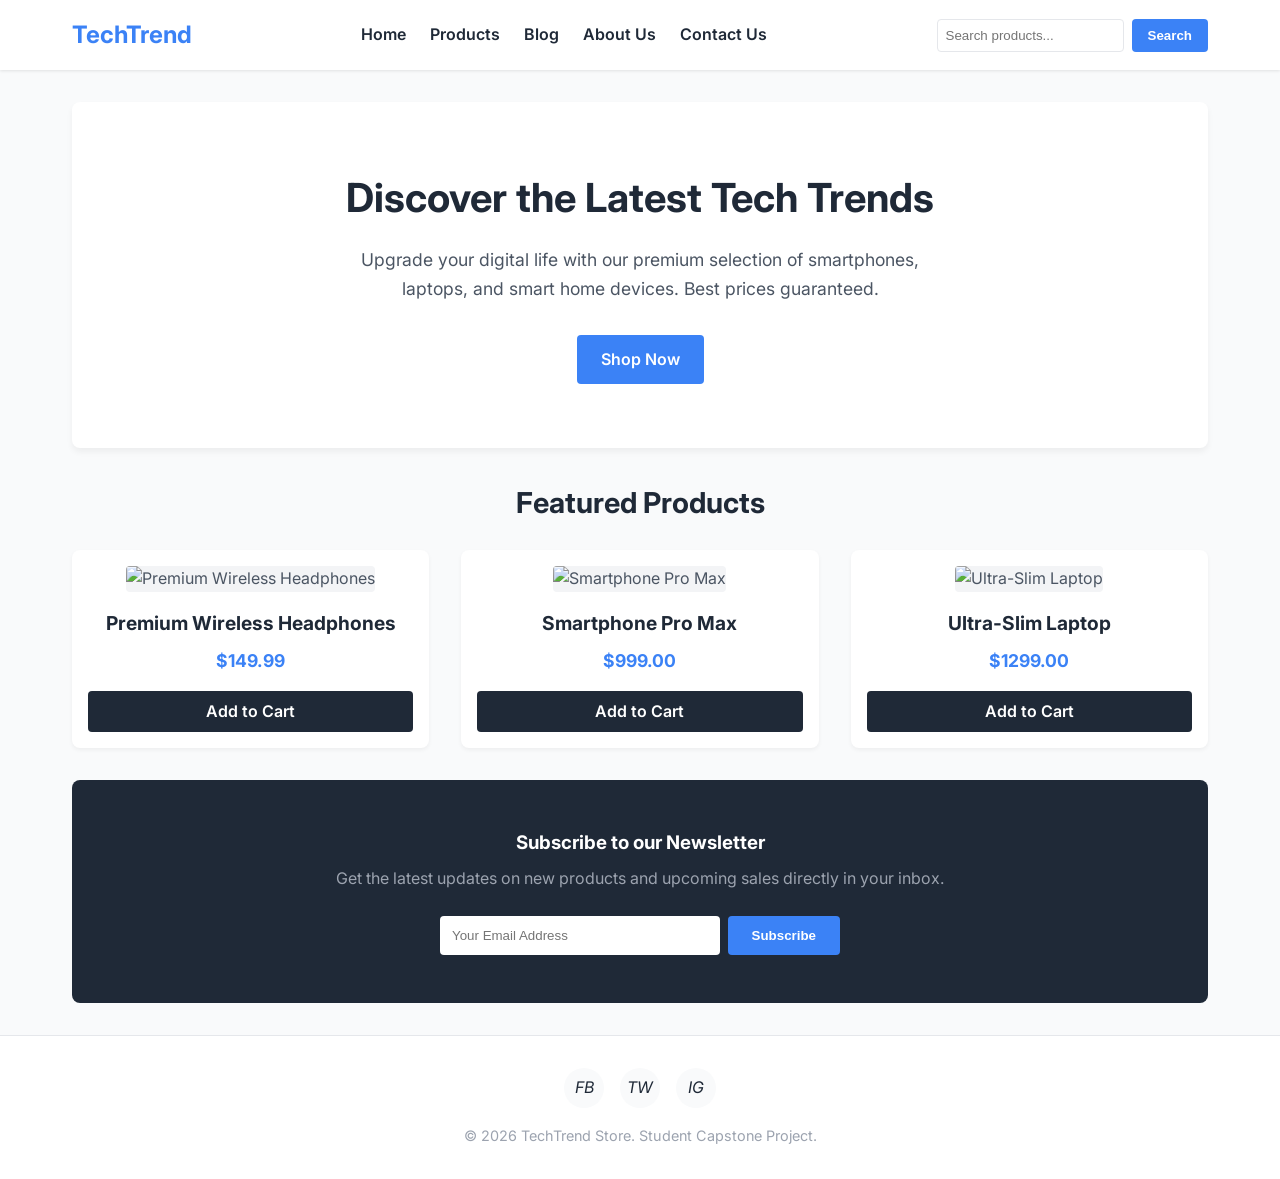
==== index.html @ a3bcffb0 "feat: initialize homepage structure and base styles" ====
<!DOCTYPE html>
<html lang="en">
<head>
  <meta charset="UTF-8">
  <meta name="viewport" content="width=device-width, initial-scale=1.0">
  <title>TechTrend Store - Modern Electronics & Gadgets</title>
  <meta name="description" content="Welcome to TechTrend Store, your premier destination for modern electronics and gadgets. Shop the latest laptops, headphones, and more.">
  <link rel="stylesheet" href="styles.css">
  <script src="https://kit.fontawesome.com/a076d05399.js" crossorigin="anonymous"></script>

  <!-- Google Tag Manager / Analytics Code Placeholder (head) -->
  <!-- Replace this section with your actual GTM/GA4 snippet -->
  <!-- <script>
      (function(w,d,s,l,i){w[l]=w[l]||[];w[l].push({'gtm.start':
      new Date().getTime(),event:'gtm.js'});var f=d.getElementsByTagName(s)[0],
      j=d.createElement(s),dl=l!='dataLayer'?'&l='+l:'';j.async=true;j.src=
      'https://www.googletagmanager.com/gtm.js?id='+i+dl;f.parentNode.insertBefore(j,f);
      })(window,document,'script','dataLayer','GTM-XXXXXXX');
  </script> -->
  <!-- End Google Tag Manager -->

</head>
<body id="page-home">

  <!-- Google Tag Manager Placeholder (noscript) -->
  <!-- <noscript><iframe src="https://www.googletagmanager.com/ns.html?id=GTM-XXXXXXX"
  height="0" width="0" style="display:none;visibility:hidden"></iframe></noscript> -->
  <!-- End Google Tag Manager (noscript) -->

  <header>
    <div class="nav-container">
      <a href="index.html" class="logo">TechTrend</a>
      <div class="hamburger">
        <i class="fas fa-bars"></i>
      </div>
      <nav>
        <ul class="nav-links">
          <li><a href="index.html" class="active">Home</a></li>
          <li><a href="products.html">Products</a></li>
          <li><a href="blog.html">Blog</a></li>
          <li><a href="about.html">About Us</a></li>
          <li><a href="contact.html">Contact Us</a></li>
        </ul>
      </nav>
      <form class="search-bar">
        <input type="text" placeholder="Search products..." required>
        <button type="submit" id="main-search-btn">Search</button>
      </form>
    </div>
  </header>

  <main>
    <section class="hero">
      <h1>Discover the Latest Tech Trends</h1>
      <p>Upgrade your digital life with our premium selection of smartphones, laptops, and smart home devices. Best prices guaranteed.</p>
      <a href="products.html" class="btn" id="hero-shop-btn">Shop Now</a>
    </section>

    <section class="featured-products">
      <h2 class="section-title">Featured Products</h2>
      <div class="products-grid">
        <!-- Product 1 -->
        <div class="product-card" id="product-1">
          <img src="https://images.unsplash.com/photo-1546435770-a3e426bf472b?w=500&auto=format&fit=crop&q=60" alt="Premium Wireless Headphones">
          <h3>Premium Wireless Headphones</h3>
          <p class="price">$149.99</p>
          <a href="#" class="btn-add-to-cart" id="add-to-cart-headphones">Add to Cart</a>
        </div>
        <!-- Product 2 -->
        <div class="product-card" id="product-2">
          <img src="https://images.unsplash.com/photo-1585060544812-6b45742d762f?w=500&auto=format&fit=crop&q=60" alt="Smartphone Pro Max">
          <h3>Smartphone Pro Max</h3>
          <p class="price">$999.00</p>
          <a href="#" class="btn-add-to-cart" id="add-to-cart-smartphone">Add to Cart</a>
        </div>
        <!-- Product 3 -->
        <div class="product-card" id="product-3">
          <img src="https://images.unsplash.com/photo-1629131726692-1accd0c53ce0?w=500&auto=format&fit=crop&q=60" alt="Ultra-Slim Laptop">
          <h3>Ultra-Slim Laptop</h3>
          <p class="price">$1299.00</p>
          <a href="#" class="btn-add-to-cart" id="add-to-cart-laptop">Add to Cart</a>
        </div>
      </div>
    </section>

    <section class="newsletter">
      <h3>Subscribe to our Newsletter</h3>
      <p>Get the latest updates on new products and upcoming sales directly in your inbox.</p>
      <form class="newsletter-form">
        <input type="email" placeholder="Your Email Address" required id="newsletter-email">
        <button type="submit" id="newsletter-submit-btn">Subscribe</button>
      </form>
    </section>
  </main>

  <footer>
    <div class="social-icons">
      <a href="#" id="social-facebook"><i class="fab fa-facebook-f">FB</i></a>
      <a href="#" id="social-twitter"><i class="fab fa-twitter">TW</i></a>
      <a href="#" id="social-instagram"><i class="fab fa-instagram">IG</i></a>
    </div>
    <p>&copy; 2026 TechTrend Store. Student Capstone Project.</p>
  </footer>

  <script src="script.js"></script>
</body>
</html>
---- styles.css ----
@import url('https://fonts.googleapis.com/css2?family=Inter:wght@300;400;600;700&display=swap');

:root {
  --primary-color: #3b82f6;
  --primary-hover: #2563eb;
  --secondary-color: #1f2937;
  --bg-color: #f9fafb;
  --card-bg: #ffffff;
  --text-color: #4b5563;
  --text-light: #9ca3af;
  --border-color: #e5e7eb;
}

* {
  margin: 0;
  padding: 0;
  box-sizing: border-box;
}

body {
  font-family: 'Inter', sans-serif;
  background-color: var(--bg-color);
  color: var(--text-color);
  line-height: 1.6;
  display: flex;
  flex-direction: column;
  min-height: 100vh;
}

/* Header & Nav */
header {
  background-color: var(--card-bg);
  box-shadow: 0 1px 3px rgba(0,0,0,0.1);
  position: sticky;
  top: 0;
  z-index: 100;
}

.nav-container {
  max-width: 1200px;
  margin: 0 auto;
  padding: 1rem 2rem;
  display: flex;
  justify-content: space-between;
  align-items: center;
}

.logo {
  font-size: 1.5rem;
  font-weight: 700;
  color: var(--primary-color);
  text-decoration: none;
}

.nav-links {
  display: flex;
  gap: 1.5rem;
  list-style: none;
}

.nav-links a {
  text-decoration: none;
  color: var(--secondary-color);
  font-weight: 600;
  transition: color 0.3s ease;
}

.nav-links a:hover {
  color: var(--primary-color);
}

.search-bar {
  display: flex;
  gap: 0.5rem;
}

.search-bar input {
  padding: 0.5rem;
  border: 1px solid var(--border-color);
  border-radius: 4px;
  outline: none;
}

.search-bar button {
  padding: 0.5rem 1rem;
  background-color: var(--primary-color);
  color: white;
  border: none;
  border-radius: 4px;
  cursor: pointer;
  font-weight: 600;
  transition: background-color 0.3s;
}

.search-bar button:hover {
  background-color: var(--primary-hover);
}

.hamburger {
  display: none;
  font-size: 1.5rem;
  cursor: pointer;
}

/* Main Content */
main {
  flex: 1;
  max-width: 1200px;
  width: 100%;
  margin: 0 auto;
  padding: 2rem;
}

/* Hero Section */
.hero {
  text-align: center;
  padding: 4rem 2rem;
  background: var(--card-bg);
  border-radius: 8px;
  box-shadow: 0 4px 6px rgba(0,0,0,0.05);
  margin-bottom: 2rem;
}

.hero h1 {
  font-size: 2.5rem;
  color: var(--secondary-color);
  margin-bottom: 1rem;
}

.hero p {
  font-size: 1.1rem;
  max-width: 600px;
  margin: 0 auto 2rem auto;
}

.hero .btn {
  display: inline-block;
  padding: 0.75rem 1.5rem;
  background-color: var(--primary-color);
  color: white;
  text-decoration: none;
  border-radius: 4px;
  font-weight: 600;
  transition: background-color 0.3s;
}
.hero .btn:hover {
  background-color: var(--primary-hover);
}

/* Products Section */
.section-title {
  font-size: 1.8rem;
  color: var(--secondary-color);
  margin-bottom: 1.5rem;
  text-align: center;
}

.products-grid {
  display: grid;
  grid-template-columns: repeat(auto-fill, minmax(280px, 1fr));
  gap: 2rem;
}

.product-card {
  background-color: var(--card-bg);
  border-radius: 8px;
  padding: 1rem;
  box-shadow: 0 2px 4px rgba(0,0,0,0.05);
  text-align: center;
  transition: transform 0.3s;
}

.product-card:hover {
  transform: translateY(-5px);
}

.product-card img {
  max-width: 100%;
  height: 200px;
  object-fit: cover;
  border-radius: 4px;
  margin-bottom: 1rem;
  background: #f3f4f6; /* Placeholder background */
}

.product-card h3 {
  font-size: 1.2rem;
  color: var(--secondary-color);
  margin-bottom: 0.5rem;
}

.product-card .price {
  font-size: 1.1rem;
  font-weight: 700;
  color: var(--primary-color);
  margin-bottom: 1rem;
}

.btn-add-to-cart, .btn-buy-now {
  padding: 0.5rem 1rem;
  background-color: var(--secondary-color);
  color: white;
  border: none;
  border-radius: 4px;
  cursor: pointer;
  font-weight: 600;
  transition: background-color 0.3s;
  width: 100%;
  text-decoration: none;
  display: inline-block;
}

.btn-add-to-cart:hover {
  background-color: var(--primary-color);
}

.btn-buy-now {
  background-color: var(--primary-color);
}
.btn-buy-now:hover {
  background-color: var(--primary-hover);
}

/* Product Details Page */
.product-details {
  display: flex;
  gap: 3rem;
  background: var(--card-bg);
  padding: 2rem;
  border-radius: 8px;
  box-shadow: 0 2px 4px rgba(0,0,0,0.05);
}

.product-image {
  flex: 1;
}

.product-image img {
  width: 100%;
  border-radius: 8px;
  background: #f3f4f6;
}

.product-info {
  flex: 1;
  display: flex;
  flex-direction: column;
  justify-content: center;
}

.product-info h2 {
  font-size: 2rem;
  color: var(--secondary-color);
  margin-bottom: 1rem;
}

.product-info .price {
  font-size: 1.5rem;
  font-weight: 700;
  color: var(--primary-color);
  margin-bottom: 1rem;
}

.product-info p {
  margin-bottom: 2rem;
}

.product-actions {
  display: flex;
  gap: 1rem;
}

/* Blog Section */
.blog-grid {
  display: grid;
  grid-template-columns: repeat(auto-fill, minmax(300px, 1fr));
  gap: 2rem;
}

.blog-card {
  background: var(--card-bg);
  border-radius: 8px;
  overflow: hidden;
  box-shadow: 0 2px 4px rgba(0,0,0,0.05);
}

.blog-card img {
  width: 100%;
  height: 200px;
  object-fit: cover;
  background: #f3f4f6;
}

.blog-content {
  padding: 1.5rem;
}

.blog-content h3 {
  color: var(--secondary-color);
  margin-bottom: 0.5rem;
}

.blog-content .date {
  font-size: 0.85rem;
  color: var(--text-light);
  margin-bottom: 1rem;
}

.blog-content a {
  color: var(--primary-color);
  font-weight: 600;
  text-decoration: none;
}

/* Forms (Contact & Newsletter) */
.form-container {
  max-width: 600px;
  margin: 0 auto;
  background: var(--card-bg);
  padding: 2rem;
  border-radius: 8px;
  box-shadow: 0 2px 4px rgba(0,0,0,0.05);
}

.form-group {
  margin-bottom: 1.5rem;
}

.form-group label {
  display: block;
  margin-bottom: 0.5rem;
  font-weight: 600;
  color: var(--secondary-color);
}

.form-group input,
.form-group textarea {
  width: 100%;
  padding: 0.75rem;
  border: 1px solid var(--border-color);
  border-radius: 4px;
  font-family: inherit;
  outline: none;
}

.form-group input:focus,
.form-group textarea:focus {
  border-color: var(--primary-color);
}

.form-submit {
  padding: 0.75rem 1.5rem;
  background-color: var(--primary-color);
  color: white;
  border: none;
  border-radius: 4px;
  cursor: pointer;
  font-weight: 600;
  width: 100%;
  transition: background-color 0.3s;
}

.form-submit:hover {
  background-color: var(--primary-hover);
}

/* Newsletter */
.newsletter {
  background-color: var(--secondary-color);
  color: white;
  text-align: center;
  padding: 3rem 2rem;
  margin-top: 2rem;
  border-radius: 8px;
}

.newsletter h3 {
  margin-bottom: 0.5rem;
}

.newsletter p {
  color: var(--text-light);
  margin-bottom: 1.5rem;
}

.newsletter-form {
  display: flex;
  justify-content: center;
  gap: 0.5rem;
  max-width: 400px;
  margin: 0 auto;
}

.newsletter-form input {
  flex: 1;
  padding: 0.75rem;
  border: none;
  border-radius: 4px;
  outline: none;
}

.newsletter-form button {
  padding: 0.75rem 1.5rem;
  background-color: var(--primary-color);
  color: white;
  border: none;
  border-radius: 4px;
  cursor: pointer;
  font-weight: 600;
  transition: background-color 0.3s;
}

.newsletter-form button:hover {
  background-color: var(--primary-hover);
}

/* General Text Page Container */
.text-page {
  background: var(--card-bg);
  padding: 2rem;
  border-radius: 8px;
  box-shadow: 0 2px 4px rgba(0,0,0,0.05);
}

.text-page h2 {
  color: var(--secondary-color);
  margin-bottom: 1rem;
}

.text-page p {
  margin-bottom: 1rem;
}

/* Footer */
footer {
  background-color: var(--card-bg);
  padding: 2rem;
  text-align: center;
  border-top: 1px solid var(--border-color);
  margin-top: auto;
}

.social-icons {
  display: flex;
  justify-content: center;
  gap: 1rem;
  margin-bottom: 1rem;
}

.social-icons a {
  display: inline-flex;
  align-items: center;
  justify-content: center;
  width: 40px;
  height: 40px;
  background-color: var(--bg-color);
  color: var(--secondary-color);
  border-radius: 50%;
  text-decoration: none;
  transition: all 0.3s;
}

.social-icons a:hover {
  background-color: var(--primary-color);
  color: white;
  transform: translateY(-2px);
}

footer p {
  color: var(--text-light);
  font-size: 0.9rem;
}

/* Responsive */
@media (max-width: 768px) {
  .nav-links {
    display: none; /* simple mobile hide for demo */
    flex-direction: column;
    position: absolute;
    top: 60px;
    left: 0;
    width: 100%;
    background: var(--card-bg);
    padding: 1rem;
    box-shadow: 0 4px 6px rgba(0,0,0,0.1);
  }

  .nav-links.active {
    display: flex;
  }

  .hamburger {
    display: block;
  }

  .search-bar {
    display: none; /* Hide on small screens for simplicity */
  }

  .product-details {
    flex-direction: column;
  }
}
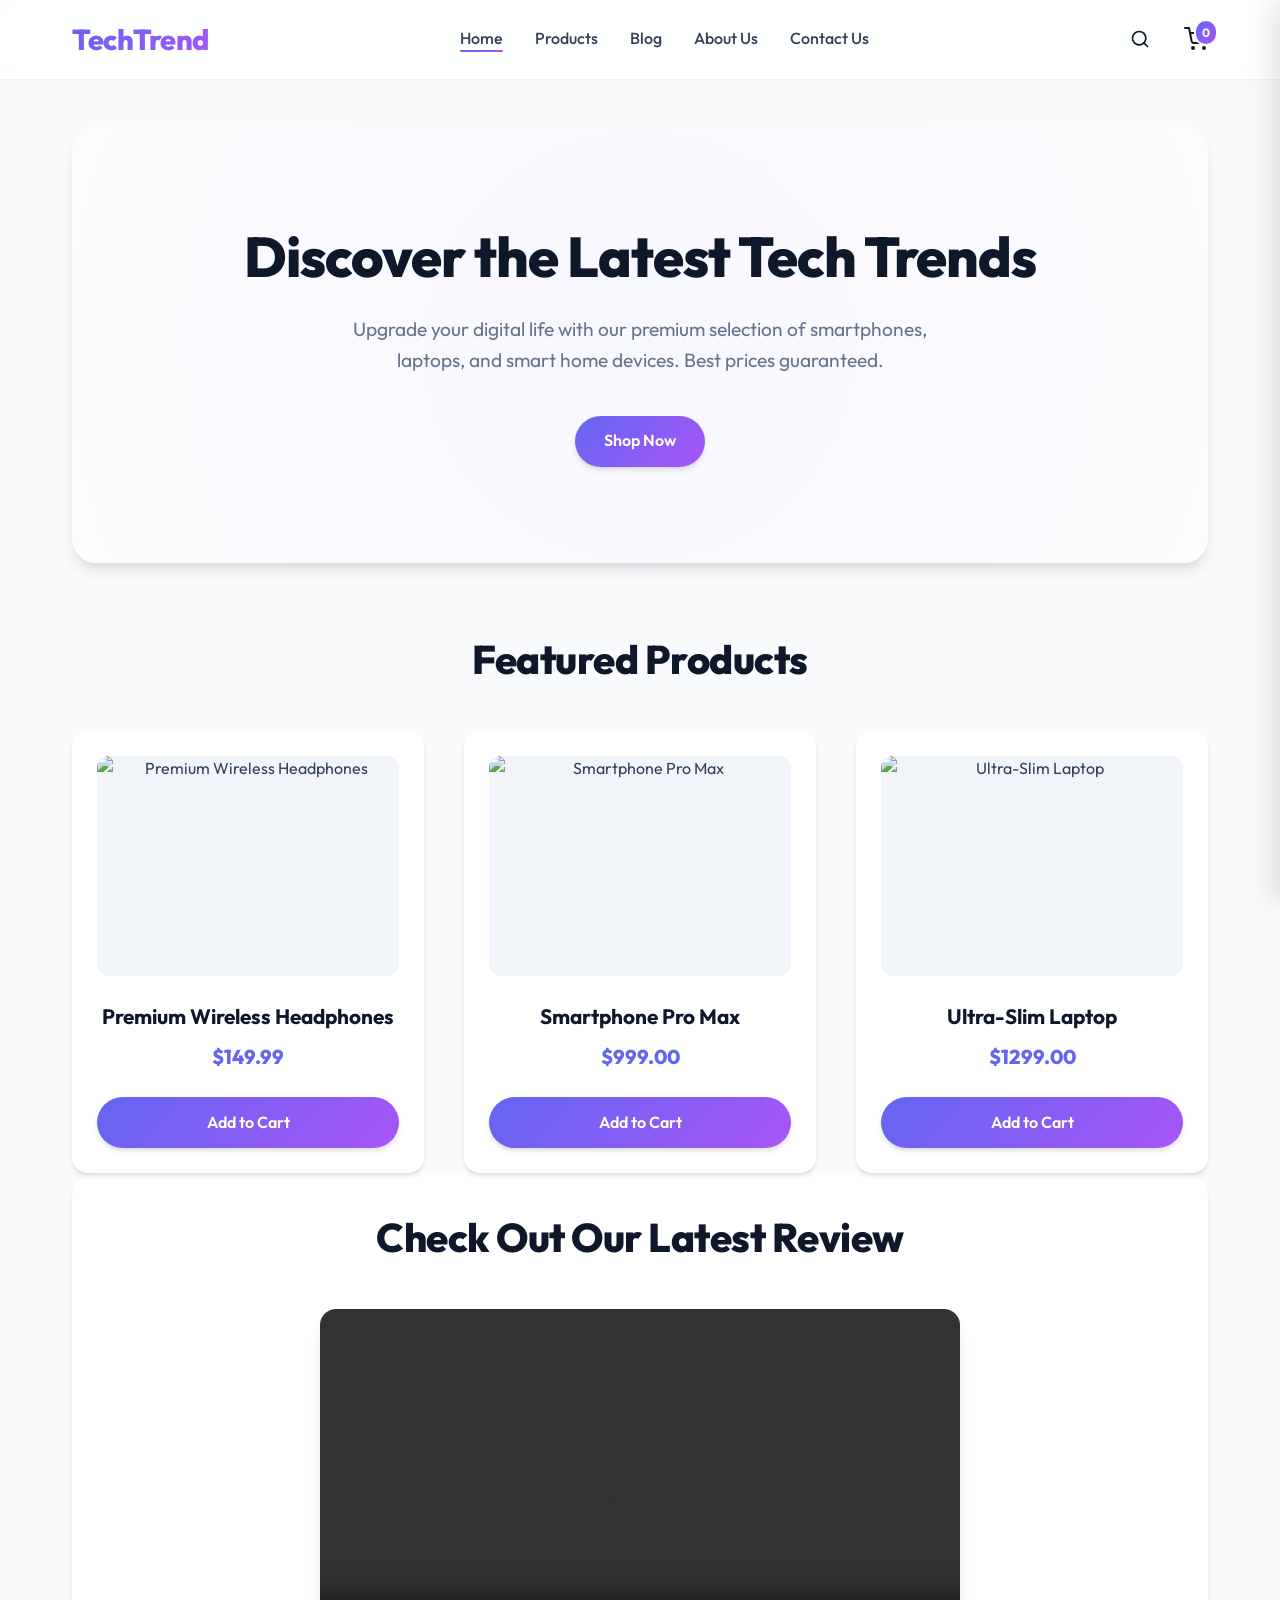
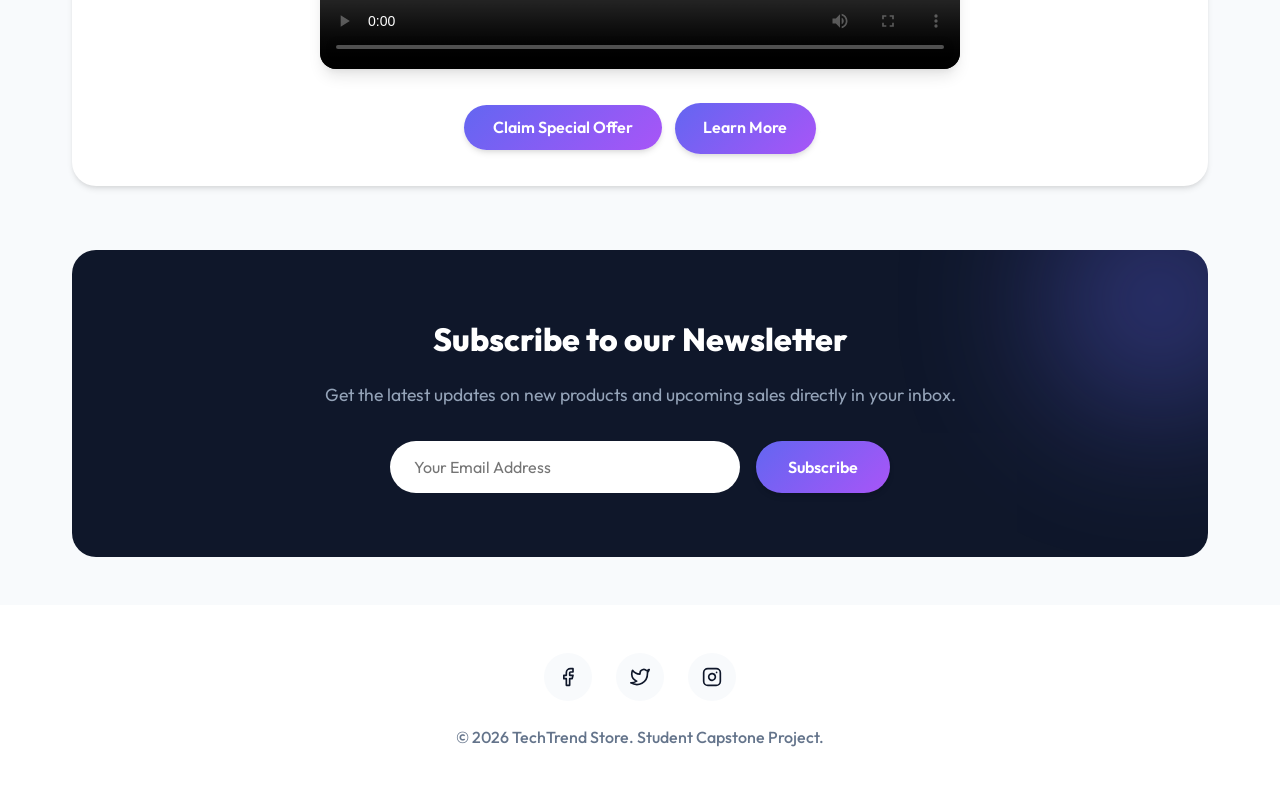
==== commit 8df350b9: "feat: Implement Google Tag Manager and a functional shopping cart with enhanced e-commerce dataLayer" ====
--- a/index.html
+++ b/index.html
@@ -1,38 +1,47 @@
 <!DOCTYPE html>
 <html lang="en">
+
 <head>
   <meta charset="UTF-8">
   <meta name="viewport" content="width=device-width, initial-scale=1.0">
   <title>TechTrend Store - Modern Electronics & Gadgets</title>
-  <meta name="description" content="Welcome to TechTrend Store, your premier destination for modern electronics and gadgets. Shop the latest laptops, headphones, and more.">
-  <link rel="stylesheet" href="styles.css">
-  <script src="https://kit.fontawesome.com/a076d05399.js" crossorigin="anonymous"></script>
+  <meta name="description"
+    content="Welcome to TechTrend Store, your premier destination for modern electronics and gadgets. Shop the latest laptops, headphones, and more.">
+  <link rel="stylesheet" href="styles.css?v=3">
+  <!-- Removed faulty FontAwesome Script -->
 
-  <!-- Google Tag Manager / Analytics Code Placeholder (head) -->
-  <!-- Replace this section with your actual GTM/GA4 snippet -->
-  <!-- <script>
-      (function(w,d,s,l,i){w[l]=w[l]||[];w[l].push({'gtm.start':
-      new Date().getTime(),event:'gtm.js'});var f=d.getElementsByTagName(s)[0],
-      j=d.createElement(s),dl=l!='dataLayer'?'&l='+l:'';j.async=true;j.src=
-      'https://www.googletagmanager.com/gtm.js?id='+i+dl;f.parentNode.insertBefore(j,f);
-      })(window,document,'script','dataLayer','GTM-XXXXXXX');
-  </script> -->
+  <!-- Google Tag Manager -->
+  <script>(function (w, d, s, l, i) {
+      w[l] = w[l] || []; w[l].push({
+        'gtm.start':
+          new Date().getTime(), event: 'gtm.js'
+      }); var f = d.getElementsByTagName(s)[0],
+        j = d.createElement(s), dl = l != 'dataLayer' ? '&l=' + l : ''; j.async = true; j.src =
+          'https://www.googletagmanager.com/gtm.js?id=' + i + dl; f.parentNode.insertBefore(j, f);
+    })(window, document, 'script', 'dataLayer', 'GTM-5F877T5T');</script>
   <!-- End Google Tag Manager -->
+  <!-- Google tag (gtag.js) -->
+  <script async src="https://www.googletagmanager.com/gtag/js?id=G-66BHFK9T4P"></script>
+  <script>
+    window.dataLayer = window.dataLayer || [];
+    function gtag() { dataLayer.push(arguments); }
+    gtag('js', new Date());
+
+    gtag('config', 'G-66BHFK9T4P');
+  </script>
 
 </head>
+
 <body id="page-home">
 
-  <!-- Google Tag Manager Placeholder (noscript) -->
-  <!-- <noscript><iframe src="https://www.googletagmanager.com/ns.html?id=GTM-XXXXXXX"
-  height="0" width="0" style="display:none;visibility:hidden"></iframe></noscript> -->
+  <!-- Google Tag Manager (noscript) -->
+  <noscript><iframe src="https://www.googletagmanager.com/ns.html?id=GTM-5F877T5T" height="0" width="0"
+      style="display:none;visibility:hidden"></iframe></noscript>
   <!-- End Google Tag Manager (noscript) -->
 
   <header>
     <div class="nav-container">
       <a href="index.html" class="logo">TechTrend</a>
-      <div class="hamburger">
-        <i class="fas fa-bars"></i>
-      </div>
       <nav>
         <ul class="nav-links">
           <li><a href="index.html" class="active">Home</a></li>
@@ -42,17 +51,43 @@
           <li><a href="contact.html">Contact Us</a></li>
         </ul>
       </nav>
-      <form class="search-bar">
-        <input type="text" placeholder="Search products..." required>
-        <button type="submit" id="main-search-btn">Search</button>
-      </form>
+      <div class="nav-actions">
+        <form class="search-bar">
+          <input type="text" placeholder="Search..." required>
+          <button type="submit" id="main-search-btn" title="Search">
+            <svg width="20" height="20" viewBox="0 0 24 24" fill="none" stroke="currentColor" stroke-width="2"
+              stroke-linecap="round" stroke-linejoin="round">
+              <circle cx="11" cy="11" r="8"></circle>
+              <line x1="21" y1="21" x2="16.65" y2="16.65"></line>
+            </svg>
+          </button>
+        </form>
+        <div id="cart-icon-wrapper" class="cart-icon-wrapper" title="View Cart">
+          <svg width="24" height="24" viewBox="0 0 24 24" fill="none" stroke="currentColor" stroke-width="2"
+            stroke-linecap="round" stroke-linejoin="round">
+            <circle cx="9" cy="21" r="1"></circle>
+            <circle cx="20" cy="21" r="1"></circle>
+            <path d="M1 1h4l2.68 13.39a2 2 0 0 0 2 1.61h9.72a2 2 0 0 0 2-1.61L23 6H6"></path>
+          </svg>
+          <span id="cart-badge" class="cart-badge">0</span>
+        </div>
+        <div class="hamburger">
+          <svg width="28" height="28" viewBox="0 0 24 24" fill="none" stroke="currentColor" stroke-width="2"
+            stroke-linecap="round" stroke-linejoin="round">
+            <line x1="3" y1="12" x2="21" y2="12"></line>
+            <line x1="3" y1="6" x2="21" y2="6"></line>
+            <line x1="3" y1="18" x2="21" y2="18"></line>
+          </svg>
+        </div>
+      </div>
     </div>
   </header>
 
   <main>
     <section class="hero">
       <h1>Discover the Latest Tech Trends</h1>
-      <p>Upgrade your digital life with our premium selection of smartphones, laptops, and smart home devices. Best prices guaranteed.</p>
+      <p>Upgrade your digital life with our premium selection of smartphones, laptops, and smart home devices. Best
+        prices guaranteed.</p>
       <a href="products.html" class="btn" id="hero-shop-btn">Shop Now</a>
     </section>
 
@@ -61,26 +96,40 @@
       <div class="products-grid">
         <!-- Product 1 -->
         <div class="product-card" id="product-1">
-          <img src="https://images.unsplash.com/photo-1546435770-a3e426bf472b?w=500&auto=format&fit=crop&q=60" alt="Premium Wireless Headphones">
+          <img src="https://images.unsplash.com/photo-1546435770-a3e426bf472b?w=500&auto=format&fit=crop&q=60"
+            alt="Premium Wireless Headphones">
           <h3>Premium Wireless Headphones</h3>
           <p class="price">$149.99</p>
           <a href="#" class="btn-add-to-cart" id="add-to-cart-headphones">Add to Cart</a>
         </div>
         <!-- Product 2 -->
         <div class="product-card" id="product-2">
-          <img src="https://images.unsplash.com/photo-1585060544812-6b45742d762f?w=500&auto=format&fit=crop&q=60" alt="Smartphone Pro Max">
+          <img src="https://images.unsplash.com/photo-1585060544812-6b45742d762f?w=500&auto=format&fit=crop&q=60"
+            alt="Smartphone Pro Max">
           <h3>Smartphone Pro Max</h3>
           <p class="price">$999.00</p>
           <a href="#" class="btn-add-to-cart" id="add-to-cart-smartphone">Add to Cart</a>
         </div>
         <!-- Product 3 -->
         <div class="product-card" id="product-3">
-          <img src="https://images.unsplash.com/photo-1629131726692-1accd0c53ce0?w=500&auto=format&fit=crop&q=60" alt="Ultra-Slim Laptop">
+          <img src="https://images.unsplash.com/photo-1629131726692-1accd0c53ce0?w=500&auto=format&fit=crop&q=60"
+            alt="Ultra-Slim Laptop">
           <h3>Ultra-Slim Laptop</h3>
           <p class="price">$1299.00</p>
           <a href="#" class="btn-add-to-cart" id="add-to-cart-laptop">Add to Cart</a>
         </div>
       </div>
+    </section>
+
+    <section class="promotional-video" style="text-align: center; padding: 2rem;">
+      <h2 class="section-title">Check Out Our Latest Review</h2>
+      <video width="640" height="360" controls id="promo-video">
+        <source src="https://www.w3schools.com/html/mov_bbb.mp4" type="video/mp4">
+        Your browser does not support the video tag.
+      </video>
+      <br><br>
+      <button class="btn" id="promo-click-btn">Claim Special Offer</button>
+      <a href="#" class="btn" id="promo-click-link" style="margin-left: 10px;">Learn More</a>
     </section>
 
     <section class="newsletter">
@@ -95,13 +144,44 @@
 
   <footer>
     <div class="social-icons">
-      <a href="#" id="social-facebook"><i class="fab fa-facebook-f">FB</i></a>
-      <a href="#" id="social-twitter"><i class="fab fa-twitter">TW</i></a>
-      <a href="#" id="social-instagram"><i class="fab fa-instagram">IG</i></a>
+      <a href="#" id="social-facebook"><svg width="20" height="20" viewBox="0 0 24 24" fill="none" stroke="currentColor"
+          stroke-width="2" stroke-linecap="round" stroke-linejoin="round">
+          <path d="M18 2h-3a5 5 0 0 0-5 5v3H7v4h3v8h4v-8h3l1-4h-4V7a1 1 0 0 1 1-1h3z"></path>
+        </svg></a>
+      <a href="#" id="social-twitter"><svg width="20" height="20" viewBox="0 0 24 24" fill="none" stroke="currentColor"
+          stroke-width="2" stroke-linecap="round" stroke-linejoin="round">
+          <path
+            d="M23 3a10.9 10.9 0 0 1-3.14 1.53 4.48 4.48 0 0 0-7.86 3v1A10.66 10.66 0 0 1 3 4s-4 9 5 13a11.64 11.64 0 0 1-7 2c9 5 20 0 20-11.5a4.5 4.5 0 0 0-.08-.83A7.72 7.72 0 0 0 23 3z">
+          </path>
+        </svg></a>
+      <a href="#" id="social-instagram"><svg width="20" height="20" viewBox="0 0 24 24" fill="none"
+          stroke="currentColor" stroke-width="2" stroke-linecap="round" stroke-linejoin="round">
+          <rect x="2" y="2" width="20" height="20" rx="5" ry="5"></rect>
+          <path d="M16 11.37A4 4 0 1 1 12.63 8 4 4 0 0 1 16 11.37z"></path>
+          <line x1="17.5" y1="6.5" x2="17.51" y2="6.5"></line>
+        </svg></a>
     </div>
     <p>&copy; 2026 TechTrend Store. Student Capstone Project.</p>
   </footer>
 
-  <script src="script.js"></script>
+  <!-- Mini Cart Drawer -->
+  <div id="cart-overlay" class="cart-overlay"></div>
+  <div id="cart-drawer" class="cart-drawer">
+    <div class="cart-header">
+      <h2>Your Cart</h2>
+      <button id="close-cart" class="close-cart">&times;</button>
+    </div>
+    <div id="cart-items-container" class="cart-items"></div>
+    <div class="cart-footer">
+      <div class="cart-total">
+        <span>Total</span>
+        <span id="cart-total-price">$0.00</span>
+      </div>
+      <button id="checkout-btn" class="checkout-btn">Secure Checkout</button>
+    </div>
+  </div>
+
+  <script src="script.js?v=3"></script>
 </body>
-</html>
+
+</html>
--- a/styles.css
+++ b/styles.css
@@ -1,14 +1,20 @@
-@import url('https://fonts.googleapis.com/css2?family=Inter:wght@300;400;600;700&display=swap');
+@import url('https://fonts.googleapis.com/css2?family=Outfit:wght@300;400;500;600;700;800&display=swap');
 
 :root {
-  --primary-color: #3b82f6;
-  --primary-hover: #2563eb;
-  --secondary-color: #1f2937;
-  --bg-color: #f9fafb;
+  --primary-color: #6366f1;
+  --primary-hover: #4f46e5;
+  --secondary-color: #0f172a;
+  --bg-color: #f8fafc;
   --card-bg: #ffffff;
-  --text-color: #4b5563;
-  --text-light: #9ca3af;
-  --border-color: #e5e7eb;
+  --text-color: #334155;
+  --text-light: #64748b;
+  --border-color: #e2e8f0;
+  --success-color: #10b981;
+  --accent-gradient: linear-gradient(135deg, #6366f1 0%, #a855f7 100%);
+  --shadow-sm: 0 1px 2px 0 rgba(0, 0, 0, 0.05);
+  --shadow-md: 0 4px 6px -1px rgba(0, 0, 0, 0.1), 0 2px 4px -1px rgba(0, 0, 0, 0.06);
+  --shadow-lg: 0 10px 15px -3px rgba(0, 0, 0, 0.1), 0 4px 6px -2px rgba(0, 0, 0, 0.05);
+  --shadow-hover: 0 20px 25px -5px rgba(0, 0, 0, 0.1), 0 10px 10px -5px rgba(0, 0, 0, 0.04);
 }
 
 * {
@@ -18,22 +24,27 @@
 }
 
 body {
-  font-family: 'Inter', sans-serif;
+  font-family: 'Outfit', sans-serif;
   background-color: var(--bg-color);
   color: var(--text-color);
   line-height: 1.6;
   display: flex;
   flex-direction: column;
   min-height: 100vh;
-}
-
-/* Header & Nav */
+  overflow-x: hidden;
+}
+
+/* Header & Glassmorphism Nav */
 header {
-  background-color: var(--card-bg);
-  box-shadow: 0 1px 3px rgba(0,0,0,0.1);
+  background: rgba(255, 255, 255, 0.85);
+  backdrop-filter: blur(12px);
+  -webkit-backdrop-filter: blur(12px);
+  border-bottom: 1px solid rgba(255, 255, 255, 0.3);
+  box-shadow: var(--shadow-sm);
   position: sticky;
   top: 0;
-  z-index: 100;
+  z-index: 1000;
+  transition: all 0.3s ease;
 }
 
 .nav-container {
@@ -46,60 +57,158 @@
 }
 
 .logo {
-  font-size: 1.5rem;
-  font-weight: 700;
-  color: var(--primary-color);
+  font-size: 1.8rem;
+  font-weight: 800;
+  background: var(--accent-gradient);
+  -webkit-background-clip: text;
+  background-clip: text;
+  -webkit-text-fill-color: transparent;
   text-decoration: none;
+  letter-spacing: -0.5px;
 }
 
 .nav-links {
   display: flex;
-  gap: 1.5rem;
+  gap: 2rem;
   list-style: none;
 }
 
 .nav-links a {
   text-decoration: none;
-  color: var(--secondary-color);
-  font-weight: 600;
+  color: var(--text-color);
+  font-weight: 500;
   transition: color 0.3s ease;
+  position: relative;
+}
+
+.nav-links a::after {
+  content: '';
+  position: absolute;
+  width: 0;
+  height: 2px;
+  bottom: -4px;
+  left: 0;
+  background: var(--accent-gradient);
+  transition: width 0.3s ease;
+  border-radius: 2px;
+}
+
+.nav-links a:hover::after,
+.nav-links a.active::after {
+  width: 100%;
 }
 
 .nav-links a:hover {
   color: var(--primary-color);
 }
 
+/* Desktop Search & Cart Actions */
+.nav-actions {
+  display: flex;
+  align-items: center;
+  gap: 1.5rem;
+}
+
+/* Clean Expanding Search Bar */
 .search-bar {
   display: flex;
-  gap: 0.5rem;
+  align-items: center;
+  position: relative;
 }
 
 .search-bar input {
-  padding: 0.5rem;
+  width: 0;
+  padding: 0;
+  opacity: 0;
+  border: none;
+  background: var(--bg-color);
+  outline: none;
+  font-family: inherit;
+  transition: all 0.4s cubic-bezier(0.175, 0.885, 0.32, 1.275);
+  border-radius: 99px 0 0 99px;
+  height: 40px;
+  position: absolute;
+  right: 20px;
+  /* start from behind the button */
+  pointer-events: none;
+}
+
+.search-bar:focus-within input,
+.search-bar input:not(:placeholder-shown) {
+  width: 220px;
+  padding: 0.5rem 1.2rem;
+  opacity: 1;
   border: 1px solid var(--border-color);
-  border-radius: 4px;
-  outline: none;
+  border-right: none;
+  right: 40px;
+  pointer-events: auto;
 }
 
 .search-bar button {
-  padding: 0.5rem 1rem;
-  background-color: var(--primary-color);
+  width: 40px;
+  height: 40px;
+  display: flex;
+  align-items: center;
+  justify-content: center;
+  background: transparent;
+  color: var(--secondary-color);
+  border: none;
+  border-radius: 50%;
+  cursor: pointer;
+  transition: all 0.3s;
+  z-index: 2;
+}
+
+.search-bar button:hover {
+  color: var(--primary-color);
+  transform: scale(1.1);
+}
+
+.search-bar:focus-within button,
+.search-bar input:not(:placeholder-shown)~button {
+  background: var(--accent-gradient);
   color: white;
-  border: none;
-  border-radius: 4px;
+  border-radius: 0 99px 99px 0;
+}
+
+/* Cart Icon */
+.cart-icon-wrapper {
+  position: relative;
   cursor: pointer;
-  font-weight: 600;
-  transition: background-color 0.3s;
-}
-
-.search-bar button:hover {
-  background-color: var(--primary-hover);
+  color: var(--secondary-color);
+  transition: transform 0.3s ease, color 0.3s ease;
+  display: flex;
+  align-items: center;
+  justify-content: center;
+}
+
+.cart-icon-wrapper:hover {
+  transform: scale(1.1);
+  color: var(--primary-color);
+}
+
+.cart-badge {
+  position: absolute;
+  top: -8px;
+  right: -10px;
+  background: var(--accent-gradient);
+  color: white;
+  font-size: 0.75rem;
+  font-weight: 700;
+  padding: 2px 6px;
+  border-radius: 12px;
+  border: 2px solid var(--card-bg);
 }
 
 .hamburger {
   display: none;
-  font-size: 1.5rem;
   cursor: pointer;
+  color: var(--secondary-color);
+  transition: color 0.3s ease;
+}
+
+.hamburger:hover {
+  color: var(--primary-color);
 }
 
 /* Main Content */
@@ -108,222 +217,328 @@
   max-width: 1200px;
   width: 100%;
   margin: 0 auto;
-  padding: 2rem;
+  padding: 3rem 2rem;
+  animation: fadeIn 0.8s ease-out;
+}
+
+@keyframes fadeIn {
+  from {
+    opacity: 0;
+    transform: translateY(10px);
+  }
+
+  to {
+    opacity: 1;
+    transform: translateY(0);
+  }
+}
+
+/* Buttons - UNIFIED */
+.btn,
+.btn-add-to-cart,
+.btn-buy-now,
+.form-submit,
+.checkout-btn,
+.newsletter-form button {
+  display: inline-block;
+  padding: 0.8rem 1.8rem;
+  background: var(--accent-gradient);
+  color: white;
+  text-decoration: none;
+  border-radius: 99px;
+  font-weight: 600;
+  font-family: inherit;
+  font-size: 1rem;
+  border: none;
+  cursor: pointer;
+  transition: all 0.3s ease;
+  box-shadow: var(--shadow-md);
+  text-align: center;
+  width: auto;
+}
+
+.btn:hover,
+.btn-add-to-cart:hover,
+.btn-buy-now:hover,
+.form-submit:hover,
+.checkout-btn:hover,
+.newsletter-form button:hover {
+  transform: translateY(-2px);
+  box-shadow: var(--shadow-hover);
+}
+
+.btn-add-to-cart {
+  width: 100%;
+}
+
+.form-submit {
+  width: 100%;
+  padding: 1rem 2rem;
+  font-size: 1.1rem;
+}
+
+.checkout-btn {
+  width: 100%;
+  border-radius: 12px;
 }
 
 /* Hero Section */
 .hero {
   text-align: center;
-  padding: 4rem 2rem;
+  padding: 6rem 2rem;
   background: var(--card-bg);
-  border-radius: 8px;
-  box-shadow: 0 4px 6px rgba(0,0,0,0.05);
-  margin-bottom: 2rem;
+  border-radius: 24px;
+  box-shadow: var(--shadow-lg);
+  margin-bottom: 4rem;
+  position: relative;
+  overflow: hidden;
+}
+
+.hero::before {
+  content: '';
+  position: absolute;
+  top: -50%;
+  left: -50%;
+  width: 200%;
+  height: 200%;
+  background: radial-gradient(circle, rgba(99, 102, 241, 0.05) 0%, rgba(255, 255, 255, 0) 70%);
+  z-index: 0;
+  animation: rotate 20s linear infinite;
+}
+
+@keyframes rotate {
+  100% {
+    transform: rotate(360deg);
+  }
+}
+
+.hero>* {
+  position: relative;
+  z-index: 1;
 }
 
 .hero h1 {
-  font-size: 2.5rem;
-  color: var(--secondary-color);
-  margin-bottom: 1rem;
+  font-size: 3.5rem;
+  font-weight: 800;
+  color: var(--secondary-color);
+  margin-bottom: 1.5rem;
+  line-height: 1.2;
+  letter-spacing: -1px;
 }
 
 .hero p {
-  font-size: 1.1rem;
+  font-size: 1.2rem;
+  color: var(--text-light);
   max-width: 600px;
-  margin: 0 auto 2rem auto;
-}
-
-.hero .btn {
-  display: inline-block;
-  padding: 0.75rem 1.5rem;
-  background-color: var(--primary-color);
-  color: white;
-  text-decoration: none;
-  border-radius: 4px;
-  font-weight: 600;
-  transition: background-color 0.3s;
-}
-.hero .btn:hover {
-  background-color: var(--primary-hover);
+  margin: 0 auto 2.5rem auto;
 }
 
 /* Products Section */
 .section-title {
-  font-size: 1.8rem;
-  color: var(--secondary-color);
-  margin-bottom: 1.5rem;
+  font-size: 2.5rem;
+  font-weight: 800;
+  color: var(--secondary-color);
+  margin-bottom: 2.5rem;
   text-align: center;
+  letter-spacing: -0.5px;
 }
 
 .products-grid {
   display: grid;
-  grid-template-columns: repeat(auto-fill, minmax(280px, 1fr));
-  gap: 2rem;
+  grid-template-columns: repeat(auto-fill, minmax(300px, 1fr));
+  gap: 2.5rem;
 }
 
 .product-card {
   background-color: var(--card-bg);
-  border-radius: 8px;
-  padding: 1rem;
-  box-shadow: 0 2px 4px rgba(0,0,0,0.05);
+  border-radius: 16px;
+  padding: 1.5rem;
+  box-shadow: var(--shadow-md);
   text-align: center;
-  transition: transform 0.3s;
+  transition: all 0.4s cubic-bezier(0.175, 0.885, 0.32, 1.275);
+  border: 1px solid transparent;
+  display: flex;
+  flex-direction: column;
 }
 
 .product-card:hover {
-  transform: translateY(-5px);
+  transform: translateY(-12px);
+  box-shadow: var(--shadow-hover);
+  border-color: rgba(99, 102, 241, 0.1);
 }
 
 .product-card img {
-  max-width: 100%;
-  height: 200px;
+  width: 100%;
+  height: 220px;
   object-fit: cover;
-  border-radius: 4px;
-  margin-bottom: 1rem;
-  background: #f3f4f6; /* Placeholder background */
+  border-radius: 12px;
+  margin-bottom: 1.5rem;
+  background: #f1f5f9;
+  transition: transform 0.5s ease;
+}
+
+.product-card:hover img {
+  transform: scale(1.03);
 }
 
 .product-card h3 {
-  font-size: 1.2rem;
+  font-size: 1.3rem;
+  font-weight: 700;
   color: var(--secondary-color);
   margin-bottom: 0.5rem;
 }
 
 .product-card .price {
-  font-size: 1.1rem;
-  font-weight: 700;
+  font-size: 1.25rem;
+  font-weight: 800;
   color: var(--primary-color);
-  margin-bottom: 1rem;
-}
-
-.btn-add-to-cart, .btn-buy-now {
-  padding: 0.5rem 1rem;
-  background-color: var(--secondary-color);
-  color: white;
-  border: none;
-  border-radius: 4px;
-  cursor: pointer;
-  font-weight: 600;
-  transition: background-color 0.3s;
-  width: 100%;
-  text-decoration: none;
-  display: inline-block;
-}
-
-.btn-add-to-cart:hover {
-  background-color: var(--primary-color);
-}
-
-.btn-buy-now {
-  background-color: var(--primary-color);
-}
-.btn-buy-now:hover {
-  background-color: var(--primary-hover);
+  margin-bottom: 1.5rem;
+  margin-top: auto;
 }
 
 /* Product Details Page */
 .product-details {
   display: flex;
-  gap: 3rem;
+  gap: 4rem;
   background: var(--card-bg);
-  padding: 2rem;
-  border-radius: 8px;
-  box-shadow: 0 2px 4px rgba(0,0,0,0.05);
+  padding: 3rem;
+  border-radius: 24px;
+  box-shadow: var(--shadow-lg);
+  align-items: center;
 }
 
 .product-image {
   flex: 1;
+  overflow: hidden;
+  border-radius: 16px;
 }
 
 .product-image img {
   width: 100%;
-  border-radius: 8px;
-  background: #f3f4f6;
+  height: auto;
+  border-radius: 16px;
+  transition: transform 0.5s ease;
+}
+
+.product-image:hover img {
+  transform: scale(1.05);
 }
 
 .product-info {
   flex: 1;
-  display: flex;
-  flex-direction: column;
-  justify-content: center;
-}
-
-.product-info h2 {
+}
+
+.product-info h1 {
+  font-size: 2.5rem;
+  font-weight: 800;
+  color: var(--secondary-color);
+  margin-bottom: 1rem;
+  line-height: 1.2;
+}
+
+.product-info .price {
   font-size: 2rem;
-  color: var(--secondary-color);
-  margin-bottom: 1rem;
-}
-
-.product-info .price {
-  font-size: 1.5rem;
-  font-weight: 700;
+  font-weight: 800;
   color: var(--primary-color);
-  margin-bottom: 1rem;
+  margin-bottom: 1.5rem;
 }
 
 .product-info p {
-  margin-bottom: 2rem;
+  font-size: 1.1rem;
+  color: var(--text-light);
+  margin-bottom: 2.5rem;
 }
 
 .product-actions {
   display: flex;
-  gap: 1rem;
+  gap: 1.5rem;
+}
+
+.product-actions button {
+  flex: 1;
 }
 
 /* Blog Section */
 .blog-grid {
   display: grid;
   grid-template-columns: repeat(auto-fill, minmax(300px, 1fr));
-  gap: 2rem;
+  gap: 2.5rem;
 }
 
 .blog-card {
   background: var(--card-bg);
-  border-radius: 8px;
+  border-radius: 16px;
   overflow: hidden;
-  box-shadow: 0 2px 4px rgba(0,0,0,0.05);
+  box-shadow: var(--shadow-md);
+  transition: all 0.3s ease;
+  display: flex;
+  flex-direction: column;
+}
+
+.blog-card:hover {
+  transform: translateY(-8px);
+  box-shadow: var(--shadow-hover);
 }
 
 .blog-card img {
   width: 100%;
-  height: 200px;
+  height: 220px;
   object-fit: cover;
-  background: #f3f4f6;
 }
 
 .blog-content {
-  padding: 1.5rem;
-}
-
-.blog-content h3 {
-  color: var(--secondary-color);
-  margin-bottom: 0.5rem;
+  padding: 2rem;
+  flex: 1;
+  display: flex;
+  flex-direction: column;
 }
 
 .blog-content .date {
   font-size: 0.85rem;
+  color: var(--primary-color);
+  font-weight: 600;
+  margin-bottom: 0.5rem;
+  letter-spacing: 1px;
+}
+
+.blog-content h3 {
+  font-size: 1.4rem;
+  color: var(--secondary-color);
+  margin-bottom: 1rem;
+}
+
+.blog-content p {
   color: var(--text-light);
-  margin-bottom: 1rem;
+  margin-bottom: 1.5rem;
+  flex: 1;
 }
 
 .blog-content a {
   color: var(--primary-color);
-  font-weight: 600;
+  font-weight: 700;
   text-decoration: none;
-}
-
-/* Forms (Contact & Newsletter) */
-.form-container {
-  max-width: 600px;
+  display: flex;
+  gap: 5px;
+  transition: gap 0.3s;
+}
+
+.blog-content a:hover {
+  gap: 10px;
+}
+
+/* Forms (Contact, Newsletter) */
+.form-container,
+.text-page {
+  max-width: 800px;
   margin: 0 auto;
   background: var(--card-bg);
-  padding: 2rem;
-  border-radius: 8px;
-  box-shadow: 0 2px 4px rgba(0,0,0,0.05);
+  padding: 3rem;
+  border-radius: 24px;
+  box-shadow: var(--shadow-lg);
 }
 
 .form-group {
-  margin-bottom: 1.5rem;
+  margin-bottom: 2rem;
 }
 
 .form-group label {
@@ -336,168 +551,450 @@
 .form-group input,
 .form-group textarea {
   width: 100%;
-  padding: 0.75rem;
-  border: 1px solid var(--border-color);
-  border-radius: 4px;
+  padding: 1rem;
+  border: 2px solid var(--border-color);
+  border-radius: 12px;
   font-family: inherit;
+  font-size: 1rem;
   outline: none;
+  background: var(--bg-color);
+  transition: all 0.3s;
 }
 
 .form-group input:focus,
 .form-group textarea:focus {
   border-color: var(--primary-color);
-}
-
-.form-submit {
-  padding: 0.75rem 1.5rem;
-  background-color: var(--primary-color);
-  color: white;
-  border: none;
-  border-radius: 4px;
-  cursor: pointer;
-  font-weight: 600;
-  width: 100%;
-  transition: background-color 0.3s;
-}
-
-.form-submit:hover {
-  background-color: var(--primary-hover);
+  background: white;
+  box-shadow: 0 0 0 4px rgba(99, 102, 241, 0.1);
 }
 
 /* Newsletter */
 .newsletter {
-  background-color: var(--secondary-color);
+  background: var(--secondary-color);
   color: white;
   text-align: center;
-  padding: 3rem 2rem;
-  margin-top: 2rem;
-  border-radius: 8px;
+  padding: 4rem 2rem;
+  margin-top: 4rem;
+  border-radius: 24px;
+  position: relative;
+  overflow: hidden;
+}
+
+.newsletter::before {
+  content: '';
+  position: absolute;
+  top: -50px;
+  right: -50px;
+  width: 200px;
+  height: 200px;
+  background: var(--primary-color);
+  filter: blur(80px);
+  opacity: 0.5;
+  border-radius: 50%;
 }
 
 .newsletter h3 {
-  margin-bottom: 0.5rem;
+  font-size: 2rem;
+  font-weight: 800;
+  margin-bottom: 1rem;
+  position: relative;
+  z-index: 1;
 }
 
 .newsletter p {
-  color: var(--text-light);
-  margin-bottom: 1.5rem;
+  color: #94a3b8;
+  font-size: 1.1rem;
+  margin-bottom: 2rem;
+  position: relative;
+  z-index: 1;
 }
 
 .newsletter-form {
   display: flex;
   justify-content: center;
-  gap: 0.5rem;
-  max-width: 400px;
+  gap: 1rem;
+  max-width: 500px;
   margin: 0 auto;
+  position: relative;
+  z-index: 1;
 }
 
 .newsletter-form input {
   flex: 1;
-  padding: 0.75rem;
+  padding: 1rem 1.5rem;
   border: none;
-  border-radius: 4px;
+  border-radius: 99px;
+  font-size: 1rem;
   outline: none;
+  font-family: inherit;
+  color: var(--secondary-color);
 }
 
 .newsletter-form button {
-  padding: 0.75rem 1.5rem;
-  background-color: var(--primary-color);
-  color: white;
-  border: none;
-  border-radius: 4px;
-  cursor: pointer;
-  font-weight: 600;
-  transition: background-color 0.3s;
-}
-
-.newsletter-form button:hover {
-  background-color: var(--primary-hover);
-}
-
-/* General Text Page Container */
-.text-page {
+  padding: 1rem 2rem;
+}
+
+/* Video Section */
+.promotional-video {
   background: var(--card-bg);
-  padding: 2rem;
-  border-radius: 8px;
-  box-shadow: 0 2px 4px rgba(0,0,0,0.05);
-}
-
-.text-page h2 {
-  color: var(--secondary-color);
-  margin-bottom: 1rem;
-}
-
-.text-page p {
-  margin-bottom: 1rem;
+  padding: 4rem 2rem;
+  border-radius: 24px;
+  box-shadow: var(--shadow-md);
+  margin-bottom: 4rem;
+}
+
+.promotional-video video {
+  border-radius: 16px;
+  box-shadow: var(--shadow-lg);
+  max-width: 100%;
 }
 
 /* Footer */
 footer {
   background-color: var(--card-bg);
-  padding: 2rem;
+  padding: 3rem 2rem;
   text-align: center;
-  border-top: 1px solid var(--border-color);
   margin-top: auto;
 }
 
 .social-icons {
   display: flex;
   justify-content: center;
-  gap: 1rem;
-  margin-bottom: 1rem;
+  gap: 1.5rem;
+  margin-bottom: 1.5rem;
 }
 
 .social-icons a {
+  width: 48px;
+  height: 48px;
+  background-color: var(--bg-color);
+  color: var(--secondary-color);
+  border-radius: 50%;
   display: inline-flex;
   align-items: center;
   justify-content: center;
-  width: 40px;
-  height: 40px;
-  background-color: var(--bg-color);
-  color: var(--secondary-color);
-  border-radius: 50%;
   text-decoration: none;
-  transition: all 0.3s;
+  transition: all 0.3s ease;
 }
 
 .social-icons a:hover {
-  background-color: var(--primary-color);
+  background: var(--accent-gradient);
   color: white;
-  transform: translateY(-2px);
+  transform: translateY(-5px) rotate(8deg);
+  box-shadow: var(--shadow-md);
 }
 
 footer p {
   color: var(--text-light);
+  font-weight: 500;
+}
+
+/* Toast System */
+#toast-container {
+  position: fixed;
+  bottom: 24px;
+  right: 24px;
+  z-index: 9999;
+  display: flex;
+  flex-direction: column;
+  gap: 10px;
+}
+
+.toast {
+  background: var(--card-bg);
+  color: var(--secondary-color);
+  padding: 1rem 1.5rem;
+  border-radius: 12px;
+  box-shadow: var(--shadow-hover);
+  display: flex;
+  align-items: center;
+  gap: 12px;
+  font-weight: 600;
+  border-left: 4px solid var(--success-color);
+  animation: slideIn 0.3s cubic-bezier(0.175, 0.885, 0.32, 1.275) forwards;
+  min-width: 250px;
+}
+
+.toast.fade-out {
+  animation: fadeOut 0.4s ease forwards;
+}
+
+@keyframes slideIn {
+  from {
+    transform: translateX(100%);
+    opacity: 0;
+  }
+
+  to {
+    transform: translateX(0);
+    opacity: 1;
+  }
+}
+
+@keyframes fadeOut {
+  to {
+    transform: translateX(100%);
+    opacity: 0;
+  }
+}
+
+/* Mini Cart Drawer */
+.cart-overlay {
+  position: fixed;
+  top: 0;
+  left: 0;
+  width: 100%;
+  height: 100%;
+  background: rgba(15, 23, 42, 0.6);
+  backdrop-filter: blur(4px);
+  z-index: 2000;
+  opacity: 0;
+  visibility: hidden;
+  transition: all 0.3s ease;
+}
+
+.cart-overlay.active {
+  opacity: 1;
+  visibility: visible;
+}
+
+.cart-drawer {
+  position: fixed;
+  top: 0;
+  right: -400px;
+  width: 400px;
+  height: 100%;
+  background: var(--card-bg);
+  box-shadow: -10px 0 25px rgba(0, 0, 0, 0.1);
+  z-index: 2001;
+  display: flex;
+  flex-direction: column;
+  transition: right 0.4s cubic-bezier(0.175, 0.885, 0.32, 1.275);
+}
+
+.cart-drawer.active {
+  right: 0;
+}
+
+.cart-header {
+  padding: 2rem;
+  border-bottom: 1px solid var(--border-color);
+  display: flex;
+  justify-content: space-between;
+  align-items: center;
+}
+
+.cart-header h2 {
+  font-size: 1.5rem;
+  font-weight: 800;
+  color: var(--secondary-color);
+}
+
+.close-cart {
+  background: none;
+  border: none;
+  font-size: 2rem;
+  color: var(--text-light);
+  cursor: pointer;
+  transition: color 0.3s;
+}
+
+.close-cart:hover {
+  color: var(--secondary-color);
+}
+
+.cart-items {
+  flex: 1;
+  padding: 2rem;
+  overflow-y: auto;
+  display: flex;
+  flex-direction: column;
+  gap: 1rem;
+}
+
+.cart-item {
+  display: flex;
+  justify-content: space-between;
+  align-items: center;
+  padding-bottom: 1rem;
+  border-bottom: 1px solid var(--border-color);
+}
+
+.cart-item-info h4 {
+  font-size: 1.1rem;
+  color: var(--secondary-color);
+  margin-bottom: 0.25rem;
+}
+
+.cart-item-info .cart-price {
+  color: var(--primary-color);
+  font-weight: 700;
+}
+
+.remove-item {
+  color: #ef4444;
+  background: none;
+  border: none;
   font-size: 0.9rem;
-}
-
-/* Responsive */
-@media (max-width: 768px) {
+  font-weight: 600;
+  cursor: pointer;
+}
+
+.remove-item:hover {
+  text-decoration: underline;
+}
+
+.cart-footer {
+  padding: 2rem;
+  border-top: 1px solid var(--border-color);
+  background: var(--bg-color);
+}
+
+.cart-total {
+  display: flex;
+  justify-content: space-between;
+  font-size: 1.25rem;
+  font-weight: 800;
+  color: var(--secondary-color);
+  margin-bottom: 1.5rem;
+}
+
+/* Responsive Overrides */
+@media (max-width: 1100px) {
+  .hero h1 {
+    font-size: 2.5rem;
+  }
+
+  .product-details {
+    flex-direction: column;
+    padding: 2rem;
+    gap: 2rem;
+  }
+
+  .nav-actions {
+    display: flex;
+  }
+
+  .search-bar {
+    display: none;
+  }
+
+  .hamburger {
+    display: block;
+    cursor: pointer;
+  }
+
   .nav-links {
-    display: none; /* simple mobile hide for demo */
-    flex-direction: column;
     position: absolute;
-    top: 60px;
+    top: 100%;
     left: 0;
     width: 100%;
-    background: var(--card-bg);
+    background: rgba(255, 255, 255, 0.98);
+    backdrop-filter: blur(15px);
+    flex-direction: column;
+    padding: 2rem;
+    gap: 1.5rem;
+    box-shadow: var(--shadow-md);
+    clip-path: polygon(0 0, 100% 0, 100% 0, 0 0);
+    transition: clip-path 0.4s ease-in-out;
+  }
+
+  .nav-links.active {
+    clip-path: polygon(0 0, 100% 0, 100% 100%, 0 100%);
+  }
+
+  .cart-drawer {
+    width: 100%;
+    max-width: 400px;
+    right: -100%;
+  }
+}
+
+@media (max-width: 600px) {
+  .hero {
+    padding: 3rem 1.5rem;
+    margin-bottom: 2rem;
+  }
+
+  .hero h1 {
+    font-size: 2rem;
+  }
+
+  .hero p {
+    font-size: 1rem;
+  }
+
+  .section-title {
+    font-size: 1.8rem;
+    margin-bottom: 1.5rem;
+  }
+
+  main {
+    padding: 1.5rem 1rem;
+  }
+
+  .products-grid,
+  .blog-grid {
+    grid-template-columns: repeat(auto-fill, minmax(240px, 1fr));
+    gap: 1.5rem;
+  }
+
+  .newsletter {
+    padding: 3rem 1.5rem;
+  }
+
+  .newsletter-form {
+    flex-direction: column;
+    width: 100%;
+    gap: 1rem;
+  }
+
+  .newsletter-form button,
+  .btn-buy-now {
+    width: 100%;
+  }
+
+  .form-container,
+  .text-page,
+  .promotional-video {
+    padding: 1.5rem;
+  }
+
+  .promotional-video video {
+    width: 100%;
+    height: auto;
+  }
+
+  #promo-click-btn,
+  #promo-click-link,
+  #download-profile-btn,
+  #view-careers-link,
+  #subscribe-blog-btn,
+  #live-chat-btn,
+  #schedule-call-link,
+  #view-size-guide-btn,
+  #share-product-link,
+  #filter-products-btn,
+  #download-catalog-link {
+    display: block;
+    width: 100%;
+    margin: 10px 0 !important;
+  }
+
+  .product-info h1 {
+    font-size: 2rem;
+  }
+
+  .product-actions {
+    flex-direction: column;
+    gap: 1rem;
+  }
+
+  .nav-container {
     padding: 1rem;
-    box-shadow: 0 4px 6px rgba(0,0,0,0.1);
-  }
-
-  .nav-links.active {
-    display: flex;
-  }
-
-  .hamburger {
-    display: block;
-  }
-
-  .search-bar {
-    display: none; /* Hide on small screens for simplicity */
-  }
-
-  .product-details {
-    flex-direction: column;
-  }
-}
+  }
+
+  .logo {
+    font-size: 1.5rem;
+  }
+}
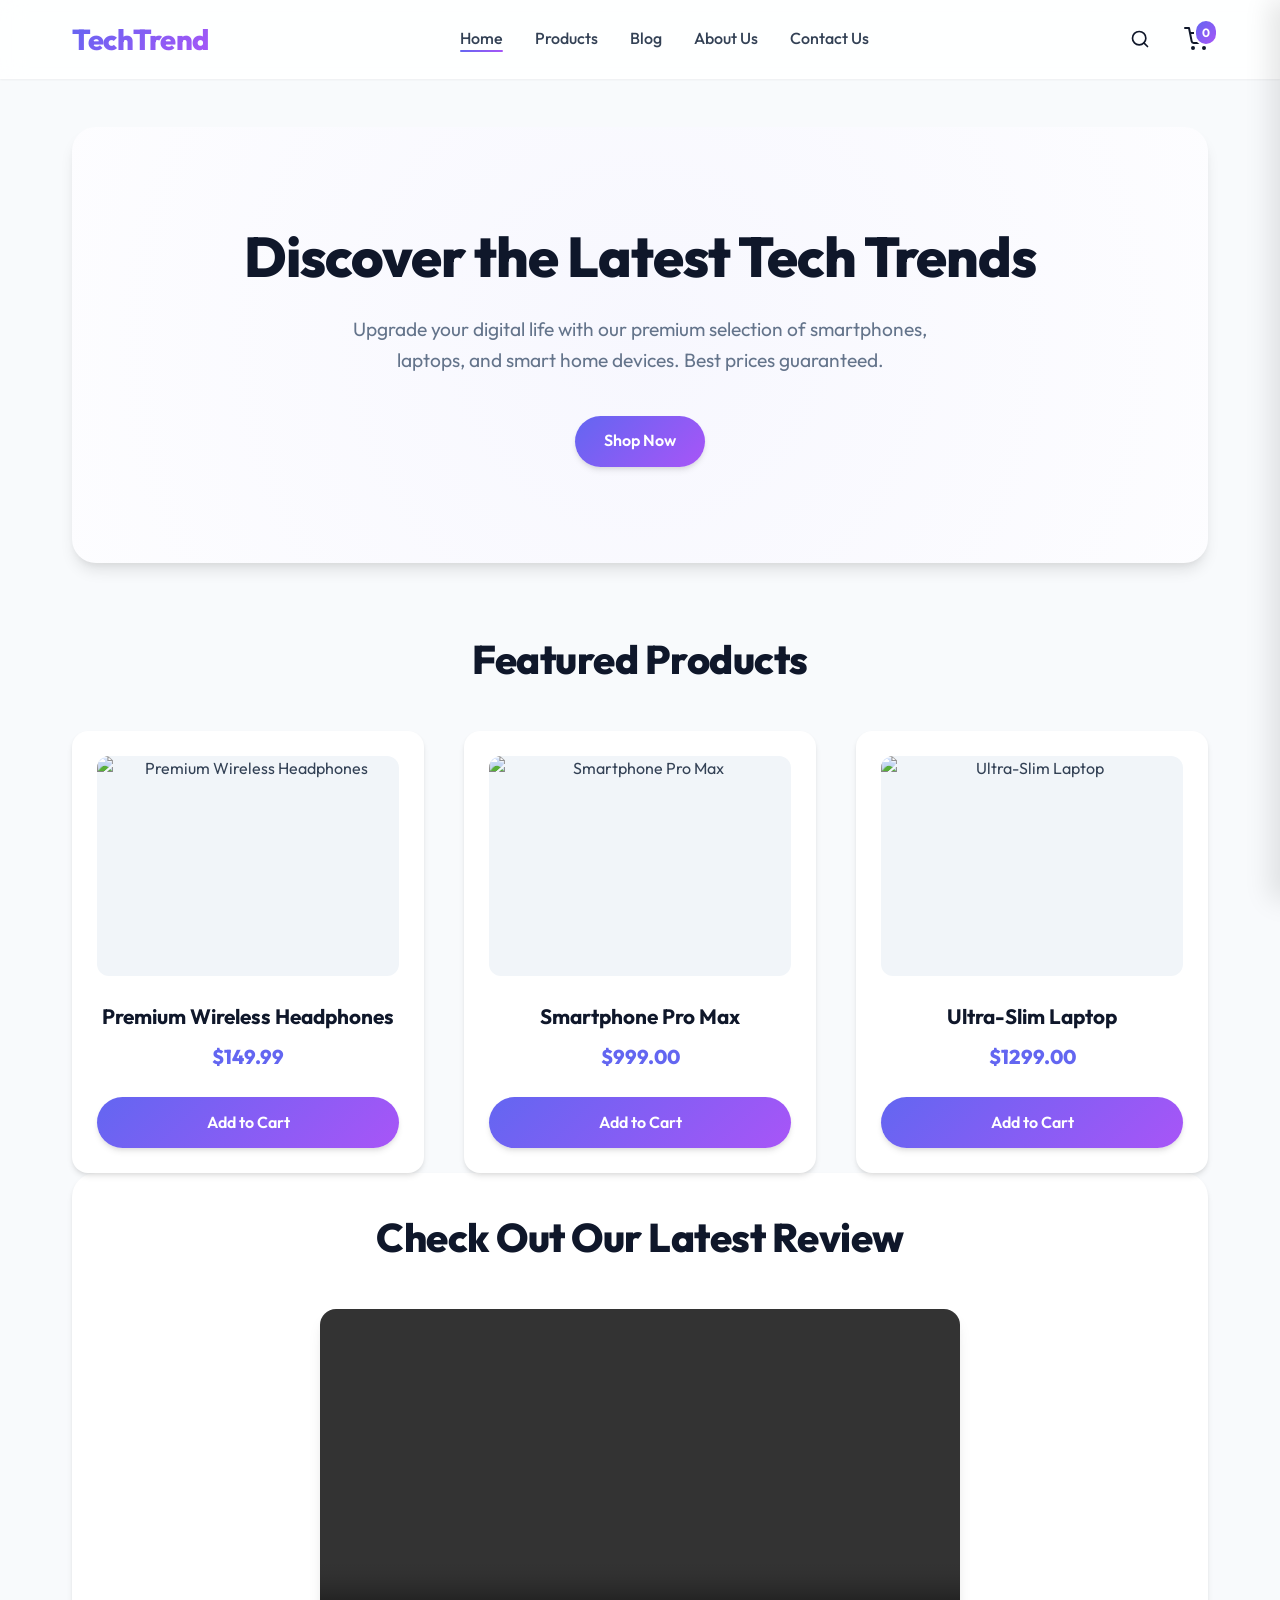
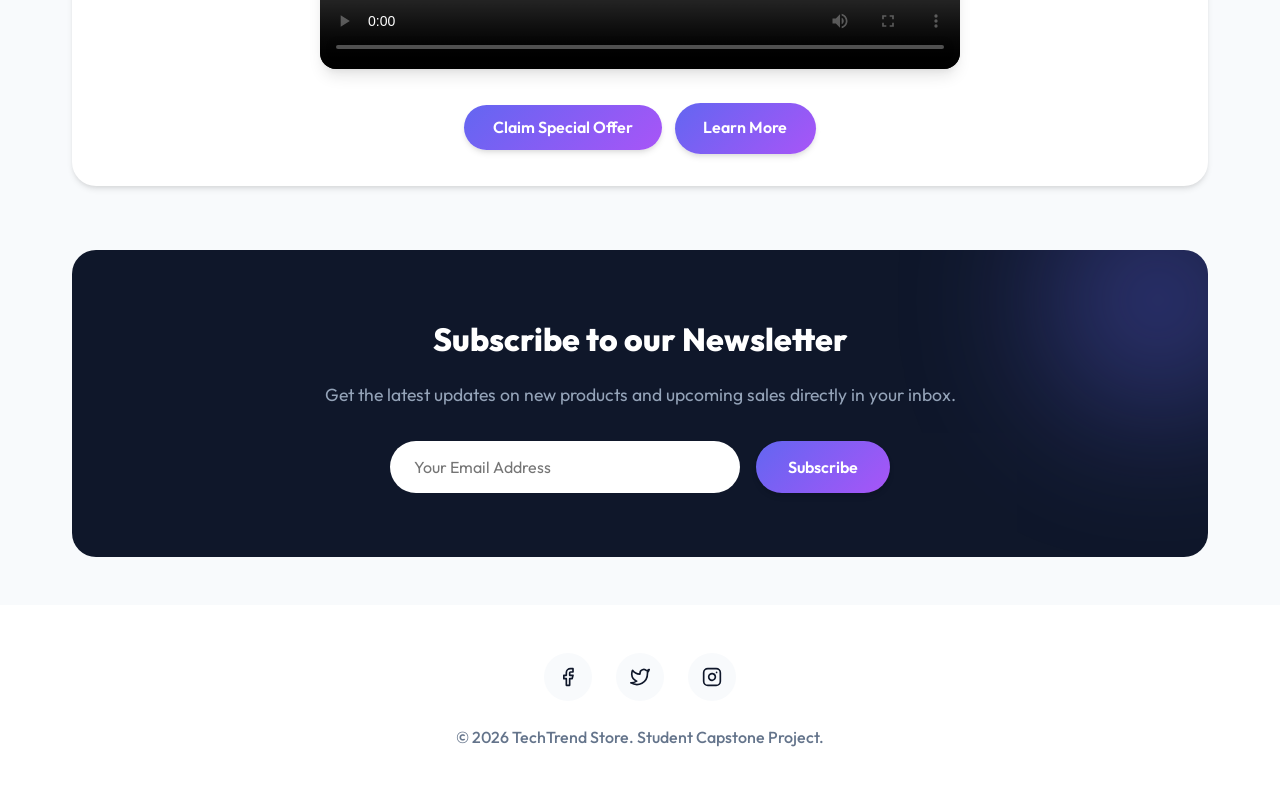
==== commit 5c9ca0f3: "feat: Implement mini cart drawer and refresh navigation and footer icons with SVGs across all pages." ====
--- a/index.html
+++ b/index.html
@@ -10,6 +10,7 @@
   <link rel="stylesheet" href="styles.css?v=3">
   <!-- Removed faulty FontAwesome Script -->
 
+  <!-- Google tag (gtag.js) -->
   <!-- Google Tag Manager -->
   <script>(function (w, d, s, l, i) {
       w[l] = w[l] || []; w[l].push({
@@ -20,7 +21,6 @@
           'https://www.googletagmanager.com/gtm.js?id=' + i + dl; f.parentNode.insertBefore(j, f);
     })(window, document, 'script', 'dataLayer', 'GTM-5F877T5T');</script>
   <!-- End Google Tag Manager -->
-  <!-- Google tag (gtag.js) -->
   <script async src="https://www.googletagmanager.com/gtag/js?id=G-66BHFK9T4P"></script>
   <script>
     window.dataLayer = window.dataLayer || [];
